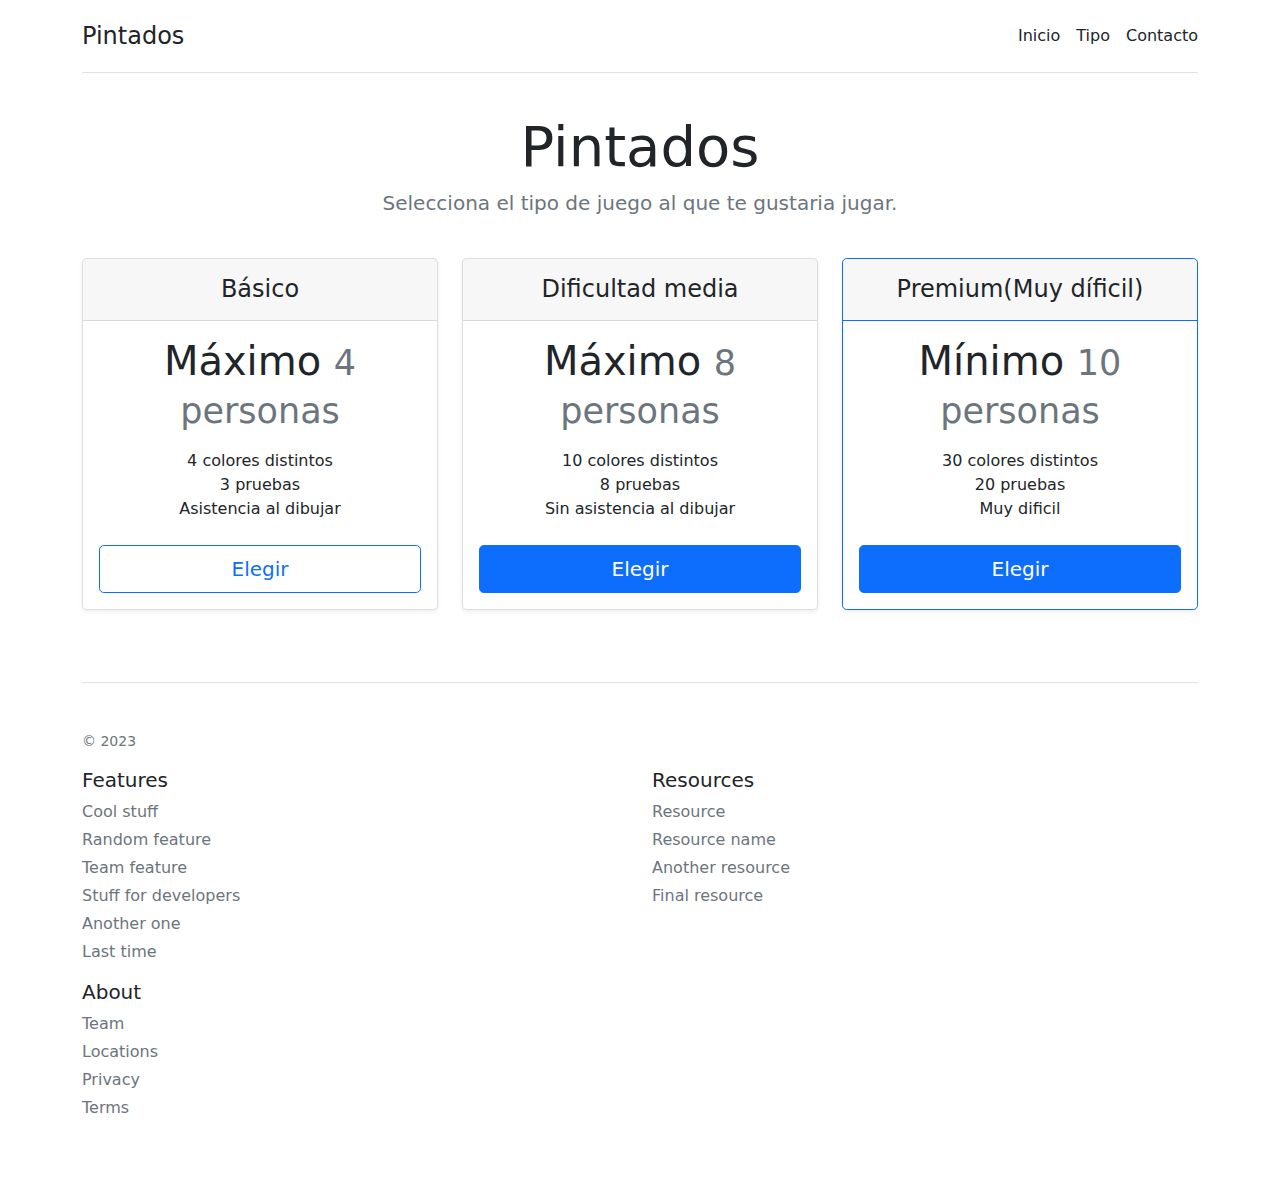
==== html/juego.html @ d40b4752 "falta mejorar la página principal" ====
<!doctype html>
<html lang="en">
  <head>
    <meta charset="utf-8">
    <meta name="viewport" content="width=device-width, initial-scale=1">
    <meta name="description" content="">
    <meta name="author" content="Mark Otto, Jacob Thornton, and Bootstrap contributors">
    <meta name="generator" content="Hugo 0.104.2">
    <title>Pintados</title>

<link href="../css/bootstrap.min.css" rel="stylesheet">

    <style>
      .bd-placeholder-img {
        font-size: 1.125rem;
        text-anchor: middle;
        -webkit-user-select: none;
        -moz-user-select: none;
        user-select: none;
      }

      @media (min-width: 768px) {
        .bd-placeholder-img-lg {
          font-size: 3.5rem;
        }
      }

      .b-example-divider {
        height: 3rem;
        background-color: rgba(0, 0, 0, .1);
        border: solid rgba(0, 0, 0, .15);
        border-width: 1px 0;
        box-shadow: inset 0 .5em 1.5em rgba(0, 0, 0, .1), inset 0 .125em .5em rgba(0, 0, 0, .15);
      }

      .b-example-vr {
        flex-shrink: 0;
        width: 1.5rem;
        height: 100vh;
      }

      .bi {
        vertical-align: -.125em;
        fill: currentColor;
      }

      .nav-scroller {
        position: relative;
        z-index: 2;
        height: 2.75rem;
        overflow-y: hidden;
      }

      .nav-scroller .nav {
        display: flex;
        flex-wrap: nowrap;
        padding-bottom: 1rem;
        margin-top: -1px;
        overflow-x: auto;
        text-align: center;
        white-space: nowrap;
        -webkit-overflow-scrolling: touch;
      }
    </style>

  </head>
  <body>
    
<svg xmlns="http://www.w3.org/2000/svg" style="display: none;">
  <symbol id="check" viewBox="0 0 16 16">
    <title>Check</title>
    <path d="M13.854 3.646a.5.5 0 0 1 0 .708l-7 7a.5.5 0 0 1-.708 0l-3.5-3.5a.5.5 0 1 1 .708-.708L6.5 10.293l6.646-6.647a.5.5 0 0 1 .708 0z"/>
  </symbol>
</svg>

<div class="container py-3">
  <header>
    <div class="d-flex flex-column flex-md-row align-items-center pb-3 mb-4 border-bottom">
        <span class="fs-4">Pintados</span>

      <nav class="d-inline-flex mt-2 mt-md-0 ms-md-auto">
        <a class="me-3 py-2 text-dark text-decoration-none" href="../index.html">Inicio</a>
        <a class="me-3 py-2 text-dark text-decoration-none" href="/html/juego.html">Tipo</a>
        <a class="py-2 text-dark text-decoration-none " href="#">Contacto</a>
      </nav>
    </div>

    <div class="pricing-header p-3 pb-md-4 mx-auto text-center">
      <h1 class="display-4 fw-normal">Pintados</h1>
      <p class="fs-5 text-muted">Selecciona el tipo de juego al que te gustaria jugar.</p>
    </div>
  </header>

  <main>
    <div class="row row-cols-1 row-cols-md-3 mb-3 text-center">
      <div class="col">
        <div class="card mb-4 rounded-3 shadow-sm">
          <div class="card-header py-3">
            <h4 class="my-0 fw-normal">Básico</h4>
          </div>
          <div class="card-body">
            <h1 class="card-title">Máximo <small class="text-muted fw-light">4 personas</small></h1>
            <ul class="list-unstyled mt-3 mb-4">
              <li>4 colores distintos</li>
              <li>3 pruebas</li>
              <li>Asistencia al dibujar</li>
            </ul>
            <button type="button" class="w-100 btn btn-lg btn-outline-primary">Elegir</button>
          </div>
        </div>
      </div>
      <div class="col">
        <div class="card mb-4 rounded-3 shadow-sm">
          <div class="card-header py-3">
            <h4 class="my-0 fw-normal">Dificultad media</h4>
          </div>
          <div class="card-body">
            <h1 class="card-title">Máximo <small class="text-muted fw-light">8 personas</small></h1>
            <ul class="list-unstyled mt-3 mb-4">
              <li>10 colores distintos</li>
              <li>8 pruebas</li>
              <li>Sin asistencia al dibujar</li> 
            </ul>
            <button type="button" class="w-100 btn btn-lg btn-primary">Elegir</button>
          </div>
        </div>
      </div>
      <div class="col">
        <div class="card mb-4 rounded-3 shadow-sm border-primary">
          <div class="card-header py-3 text-bg-primary border-primary">
            <h4 class="my-0 fw-normal">Premium(Muy díficil)</h4>
          </div>
          <div class="card-body">
            <h1 class="card-title pricing-card-title">Mínimo <small class="text-muted fw-light">10 personas</small></h1>
            <ul class="list-unstyled mt-3 mb-4">
              <li>30 colores distintos</li>
              <li>20 pruebas</li>
              <li>Muy dificil</li>
            </ul>
            <button type="button" class="w-100 btn btn-lg btn-primary">Elegir</button>
          </div>
        </div>
      </div>
    </div>

  </main>

  <footer class="pt-4 my-md-5 pt-md-5 border-top">
    <div class="row">
      <div class="col-12 col-md">
        <small class="d-block mb-3 text-muted">&copy; 2023</small>
      </div>
      <div class="col-6 col-md">
        <h5>Features</h5>
        <ul class="list-unstyled text-small">
          <li class="mb-1"><a class="link-secondary text-decoration-none" href="#">Cool stuff</a></li>
          <li class="mb-1"><a class="link-secondary text-decoration-none" href="#">Random feature</a></li>
          <li class="mb-1"><a class="link-secondary text-decoration-none" href="#">Team feature</a></li>
          <li class="mb-1"><a class="link-secondary text-decoration-none" href="#">Stuff for developers</a></li>
          <li class="mb-1"><a class="link-secondary text-decoration-none" href="#">Another one</a></li>
          <li class="mb-1"><a class="link-secondary text-decoration-none" href="#">Last time</a></li>
        </ul>
      </div>
      <div class="col-6 col-md">
        <h5>Resources</h5>
        <ul class="list-unstyled text-small">
          <li class="mb-1"><a class="link-secondary text-decoration-none" href="#">Resource</a></li>
          <li class="mb-1"><a class="link-secondary text-decoration-none" href="#">Resource name</a></li>
          <li class="mb-1"><a class="link-secondary text-decoration-none" href="#">Another resource</a></li>
          <li class="mb-1"><a class="link-secondary text-decoration-none" href="#">Final resource</a></li>
        </ul>
      </div>
      <div class="col-6 col-md">
        <h5>About</h5>
        <ul class="list-unstyled text-small">
          <li class="mb-1"><a class="link-secondary text-decoration-none" href="#">Team</a></li>
          <li class="mb-1"><a class="link-secondary text-decoration-none" href="#">Locations</a></li>
          <li class="mb-1"><a class="link-secondary text-decoration-none" href="#">Privacy</a></li>
          <li class="mb-1"><a class="link-secondary text-decoration-none" href="#">Terms</a></li>
        </ul>
      </div>
    </div>
  </footer>
</div>


    
  </body>
</html>
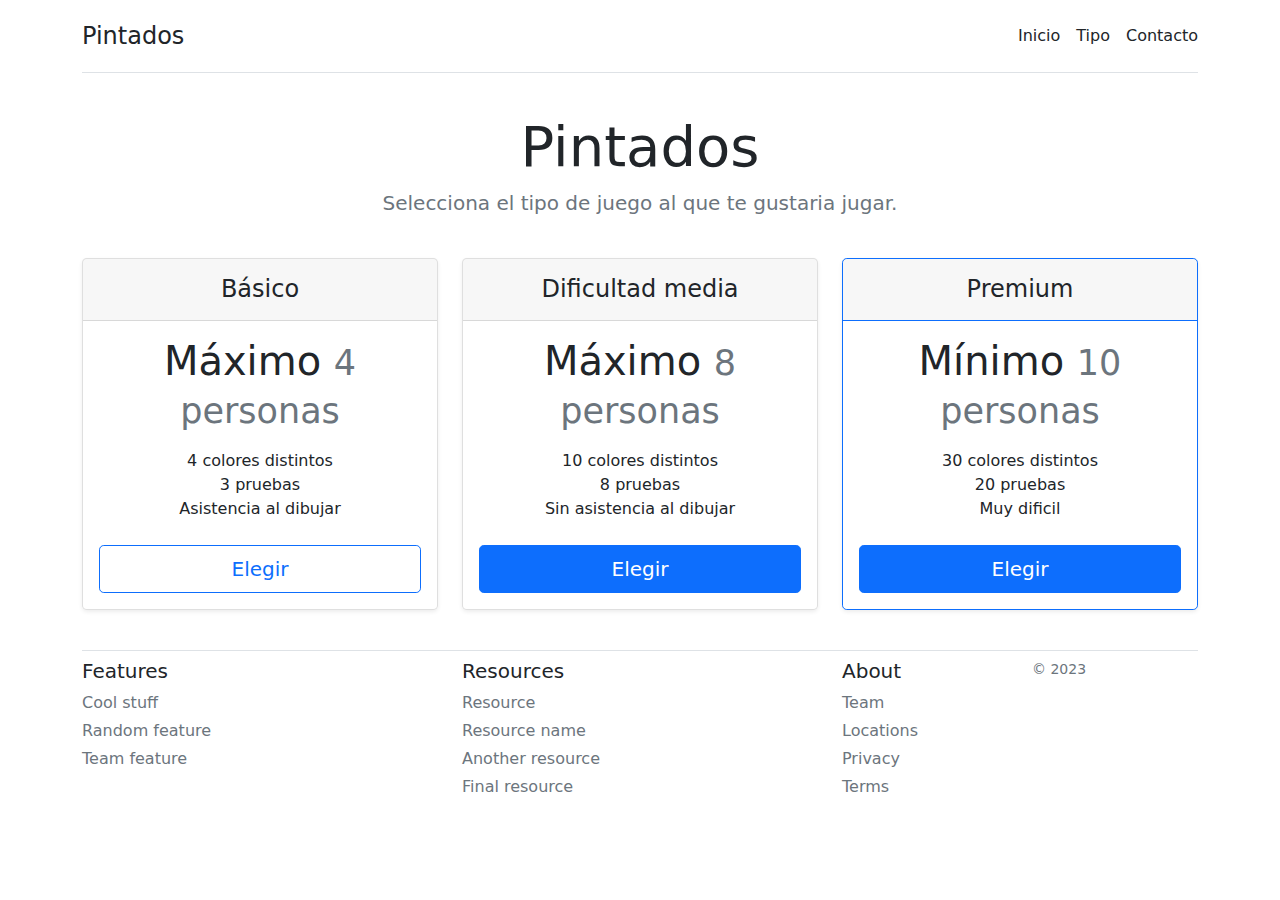
==== commit 70238adf: "final" ====
--- a/html/juego.html
+++ b/html/juego.html
@@ -1,189 +1,160 @@
 <!doctype html>
 <html lang="en">
-  <head>
-    <meta charset="utf-8">
-    <meta name="viewport" content="width=device-width, initial-scale=1">
-    <meta name="description" content="">
-    <meta name="author" content="Mark Otto, Jacob Thornton, and Bootstrap contributors">
-    <meta name="generator" content="Hugo 0.104.2">
-    <title>Pintados</title>
 
-<link href="../css/bootstrap.min.css" rel="stylesheet">
+<head>
+  <meta charset="utf-8">
+  <meta name="viewport" content="width=device-width, initial-scale=1">
+  <meta name="description" content="">
+  <meta name="author" content="Mark Otto, Jacob Thornton, and Bootstrap contributors">
+  <meta name="generator" content="Hugo 0.104.2">
+  <title>Pintados</title>
 
-    <style>
-      .bd-placeholder-img {
-        font-size: 1.125rem;
-        text-anchor: middle;
-        -webkit-user-select: none;
-        -moz-user-select: none;
-        user-select: none;
-      }
+  <link href="../css/bootstrap.min.css" rel="stylesheet">
+</head>
 
-      @media (min-width: 768px) {
-        .bd-placeholder-img-lg {
-          font-size: 3.5rem;
-        }
-      }
+<body>
 
-      .b-example-divider {
-        height: 3rem;
-        background-color: rgba(0, 0, 0, .1);
-        border: solid rgba(0, 0, 0, .15);
-        border-width: 1px 0;
-        box-shadow: inset 0 .5em 1.5em rgba(0, 0, 0, .1), inset 0 .125em .5em rgba(0, 0, 0, .15);
-      }
+  <div class="container py-3">
 
-      .b-example-vr {
-        flex-shrink: 0;
-        width: 1.5rem;
-        height: 100vh;
-      }
+    <header>
 
-      .bi {
-        vertical-align: -.125em;
-        fill: currentColor;
-      }
+      <div class="d-flex flex-column flex-md-row align-items-center pb-3 mb-4 border-bottom">
 
-      .nav-scroller {
-        position: relative;
-        z-index: 2;
-        height: 2.75rem;
-        overflow-y: hidden;
-      }
-
-      .nav-scroller .nav {
-        display: flex;
-        flex-wrap: nowrap;
-        padding-bottom: 1rem;
-        margin-top: -1px;
-        overflow-x: auto;
-        text-align: center;
-        white-space: nowrap;
-        -webkit-overflow-scrolling: touch;
-      }
-    </style>
-
-  </head>
-  <body>
-    
-<svg xmlns="http://www.w3.org/2000/svg" style="display: none;">
-  <symbol id="check" viewBox="0 0 16 16">
-    <title>Check</title>
-    <path d="M13.854 3.646a.5.5 0 0 1 0 .708l-7 7a.5.5 0 0 1-.708 0l-3.5-3.5a.5.5 0 1 1 .708-.708L6.5 10.293l6.646-6.647a.5.5 0 0 1 .708 0z"/>
-  </symbol>
-</svg>
-
-<div class="container py-3">
-  <header>
-    <div class="d-flex flex-column flex-md-row align-items-center pb-3 mb-4 border-bottom">
         <span class="fs-4">Pintados</span>
 
-      <nav class="d-inline-flex mt-2 mt-md-0 ms-md-auto">
-        <a class="me-3 py-2 text-dark text-decoration-none" href="../index.html">Inicio</a>
-        <a class="me-3 py-2 text-dark text-decoration-none" href="/html/juego.html">Tipo</a>
-        <a class="py-2 text-dark text-decoration-none " href="#">Contacto</a>
-      </nav>
-    </div>
+        <nav class="d-inline-flex mt-2 mt-md-0 ms-md-auto">
+          <a class="me-3 py-2 text-dark text-decoration-none" href="../index.html">Inicio</a>
+          <a class="me-3 py-2 text-dark text-decoration-none" href="/html/juego.html">Tipo</a>
+          <a class="py-2 text-dark text-decoration-none " href="#">Contacto</a>
+        </nav>
 
-    <div class="pricing-header p-3 pb-md-4 mx-auto text-center">
-      <h1 class="display-4 fw-normal">Pintados</h1>
-      <p class="fs-5 text-muted">Selecciona el tipo de juego al que te gustaria jugar.</p>
-    </div>
-  </header>
+      </div>
 
-  <main>
-    <div class="row row-cols-1 row-cols-md-3 mb-3 text-center">
-      <div class="col">
-        <div class="card mb-4 rounded-3 shadow-sm">
-          <div class="card-header py-3">
-            <h4 class="my-0 fw-normal">Básico</h4>
+      <div class="pricing-header p-3 pb-md-4 mx-auto text-center">
+        <h1 class="display-4 fw-normal">Pintados</h1>
+        <p class="fs-5 text-muted">Selecciona el tipo de juego al que te gustaria jugar.</p>
+      </div>
+
+    </header>
+
+    <main>
+
+      <div class="row row-cols-1 row-cols-md-3 mb-3 text-center">
+
+        <div class="col">
+
+          <div class="card mb-4 rounded-3 shadow-sm">
+
+            <div class="card-header py-3">
+              <h4 class="my-0 fw-normal">Básico</h4>
+            </div>
+
+            <div class="card-body">
+              <h1 class="card-title">Máximo <small class="text-muted fw-light">4 personas</small></h1>
+              <ul class="list-unstyled mt-3 mb-4">
+                <li>4 colores distintos</li>
+                <li>3 pruebas</li>
+                <li>Asistencia al dibujar</li>
+              </ul>
+              <button type="button" class="w-100 btn btn-lg btn-outline-primary">Elegir</button>
+            </div>
+
           </div>
-          <div class="card-body">
-            <h1 class="card-title">Máximo <small class="text-muted fw-light">4 personas</small></h1>
-            <ul class="list-unstyled mt-3 mb-4">
-              <li>4 colores distintos</li>
-              <li>3 pruebas</li>
-              <li>Asistencia al dibujar</li>
-            </ul>
-            <button type="button" class="w-100 btn btn-lg btn-outline-primary">Elegir</button>
+
+        </div>
+
+        <div class="col">
+
+          <div class="card mb-4 rounded-3 shadow-sm">
+
+            <div class="card-header py-3">
+              <h4 class="my-0 fw-normal">Dificultad media</h4>
+            </div>
+
+            <div class="card-body">
+              <h1 class="card-title">Máximo <small class="text-muted fw-light">8 personas</small></h1>
+              <ul class="list-unstyled mt-3 mb-4">
+                <li>10 colores distintos</li>
+                <li>8 pruebas</li>
+                <li>Sin asistencia al dibujar</li>
+              </ul>
+              <button type="button" class="w-100 btn btn-lg btn-primary">Elegir</button>
+            </div>
+
           </div>
+
         </div>
+
+        <div class="col">
+
+          <div class="card mb-4 rounded-3 shadow-sm border-primary">
+
+            <div class="card-header py-3 text-bg-primary border-primary">
+              <h4 class="my-0 fw-normal">Premium</h4>
+            </div>
+
+            <div class="card-body">
+              <h1 class="card-title pricing-card-title">Mínimo <small class="text-muted fw-light">10 personas</small>
+              </h1>
+              <ul class="list-unstyled mt-3 mb-4">
+                <li>30 colores distintos</li>
+                <li>20 pruebas</li>
+                <li>Muy dificil</li>
+              </ul>
+              <button type="button" class="w-100 btn btn-lg btn-primary">Elegir</button>
+            </div>
+
+          </div>
+
+        </div>
+
       </div>
-      <div class="col">
-        <div class="card mb-4 rounded-3 shadow-sm">
-          <div class="card-header py-3">
-            <h4 class="my-0 fw-normal">Dificultad media</h4>
-          </div>
-          <div class="card-body">
-            <h1 class="card-title">Máximo <small class="text-muted fw-light">8 personas</small></h1>
-            <ul class="list-unstyled mt-3 mb-4">
-              <li>10 colores distintos</li>
-              <li>8 pruebas</li>
-              <li>Sin asistencia al dibujar</li> 
-            </ul>
-            <button type="button" class="w-100 btn btn-lg btn-primary">Elegir</button>
-          </div>
+
+    </main>
+
+    <footer class="d-grid pt-2 border-top">
+
+      <div class="row">
+
+        <div class="col-4 col-md">
+          <h5>Features</h5>
+          <ul class="list-unstyled text-small">
+            <li class="mb-1"><a class="link-secondary text-decoration-none" href="#">Cool stuff</a></li>
+            <li class="mb-1"><a class="link-secondary text-decoration-none" href="#">Random feature</a></li>
+            <li class="mb-1"><a class="link-secondary text-decoration-none" href="#">Team feature</a></li>
+          </ul>
         </div>
+
+        <div class="col-4 col-md">
+          <h5>Resources</h5>
+          <ul class="list-unstyled text-small">
+            <li class="mb-1"><a class="link-secondary text-decoration-none" href="#">Resource</a></li>
+            <li class="mb-1"><a class="link-secondary text-decoration-none" href="#">Resource name</a></li>
+            <li class="mb-1"><a class="link-secondary text-decoration-none" href="#">Another resource</a></li>
+            <li class="mb-1"><a class="link-secondary text-decoration-none" href="#">Final resource</a></li>
+          </ul>
+        </div>
+
+        <div class="col-2 col-md">
+          <h5>About</h5>
+          <ul class="list-unstyled text-small">
+            <li class="mb-1"><a class="link-secondary text-decoration-none" href="#">Team</a></li>
+            <li class="mb-1"><a class="link-secondary text-decoration-none" href="#">Locations</a></li>
+            <li class="mb-1"><a class="link-secondary text-decoration-none" href="#">Privacy</a></li>
+            <li class="mb-1"><a class="link-secondary text-decoration-none" href="#">Terms</a></li>
+          </ul>
+        </div>
+
+        <div class="col-2 col-md">
+          <small class="d-block mb-3 text-muted">&copy; 2023</small>
+        </div>
+
       </div>
-      <div class="col">
-        <div class="card mb-4 rounded-3 shadow-sm border-primary">
-          <div class="card-header py-3 text-bg-primary border-primary">
-            <h4 class="my-0 fw-normal">Premium(Muy díficil)</h4>
-          </div>
-          <div class="card-body">
-            <h1 class="card-title pricing-card-title">Mínimo <small class="text-muted fw-light">10 personas</small></h1>
-            <ul class="list-unstyled mt-3 mb-4">
-              <li>30 colores distintos</li>
-              <li>20 pruebas</li>
-              <li>Muy dificil</li>
-            </ul>
-            <button type="button" class="w-100 btn btn-lg btn-primary">Elegir</button>
-          </div>
-        </div>
-      </div>
-    </div>
 
-  </main>
+    </footer>
 
-  <footer class="pt-4 my-md-5 pt-md-5 border-top">
-    <div class="row">
-      <div class="col-12 col-md">
-        <small class="d-block mb-3 text-muted">&copy; 2023</small>
-      </div>
-      <div class="col-6 col-md">
-        <h5>Features</h5>
-        <ul class="list-unstyled text-small">
-          <li class="mb-1"><a class="link-secondary text-decoration-none" href="#">Cool stuff</a></li>
-          <li class="mb-1"><a class="link-secondary text-decoration-none" href="#">Random feature</a></li>
-          <li class="mb-1"><a class="link-secondary text-decoration-none" href="#">Team feature</a></li>
-          <li class="mb-1"><a class="link-secondary text-decoration-none" href="#">Stuff for developers</a></li>
-          <li class="mb-1"><a class="link-secondary text-decoration-none" href="#">Another one</a></li>
-          <li class="mb-1"><a class="link-secondary text-decoration-none" href="#">Last time</a></li>
-        </ul>
-      </div>
-      <div class="col-6 col-md">
-        <h5>Resources</h5>
-        <ul class="list-unstyled text-small">
-          <li class="mb-1"><a class="link-secondary text-decoration-none" href="#">Resource</a></li>
-          <li class="mb-1"><a class="link-secondary text-decoration-none" href="#">Resource name</a></li>
-          <li class="mb-1"><a class="link-secondary text-decoration-none" href="#">Another resource</a></li>
-          <li class="mb-1"><a class="link-secondary text-decoration-none" href="#">Final resource</a></li>
-        </ul>
-      </div>
-      <div class="col-6 col-md">
-        <h5>About</h5>
-        <ul class="list-unstyled text-small">
-          <li class="mb-1"><a class="link-secondary text-decoration-none" href="#">Team</a></li>
-          <li class="mb-1"><a class="link-secondary text-decoration-none" href="#">Locations</a></li>
-          <li class="mb-1"><a class="link-secondary text-decoration-none" href="#">Privacy</a></li>
-          <li class="mb-1"><a class="link-secondary text-decoration-none" href="#">Terms</a></li>
-        </ul>
-      </div>
-    </div>
-  </footer>
-</div>
+  </div>
+  
+</body>
 
-
-    
-  </body>
-</html>
+</html>